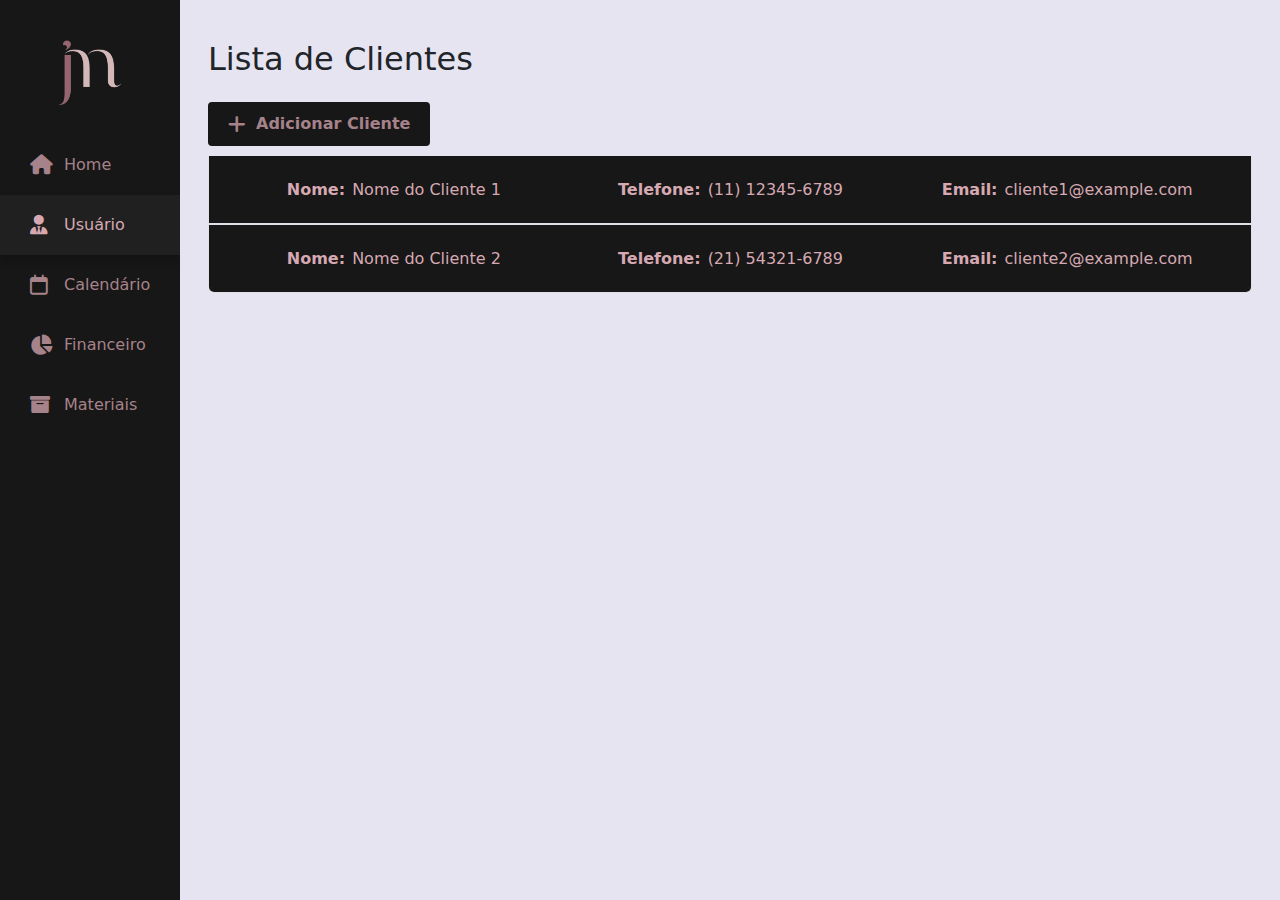
==== Usuário/u-pag-principal.html @ 47e7c0ed "Primeiro commit" ====
<!DOCTYPE html>
<html lang="en">
  <head>
    <meta charset="UTF-8" />
    <meta name="viewport" content="width=device-width, initial-scale=1.0" />
    <title>central do usuário</title>

    <!-- Bootstrap CSS -->
    <link
      href="https://cdnjs.cloudflare.com/ajax/libs/bootstrap/5.1.3/css/bootstrap.min.css"
      rel="stylesheet"
    />

    <!-- Font Awesome -->
    <link
      href="https://cdnjs.cloudflare.com/ajax/libs/font-awesome/6.0.0-beta3/css/all.min.css"
      rel="stylesheet"
    />

    <!-- Custom CSS -->
    <link rel="stylesheet" href="u-pag-principal.css" />
  </head>
  <body>
    <div class="d-flex">
      <!-- Sidebar -->
      <nav id="sidebar" class="bg-light">
        <div class="logo-container">
          <a href="/index.html">
            <img src="/IMGs/logotipo-jm.PNG" alt="Logo" class="logo" /></a>
        </div>

        <ul class="nav flex-column">
          <!-- Menu Item: Início -->
          <li class="nav-item">
            <a href="/index.html" class="nav-link py-3">
              <i class="fas fa-home"></i>
              <span class="nav-text">Home</span>
            </a>
          </li>

          <!-- Menu Item: Clientes -->
          <li class="nav-item">
            <a href="#" class="nav-link active py-3">
              <i class="fa-solid fa-user-tie"></i>
              <span class="nav-text">Usuário</span>
            </a>
          </li>

           <!-- Menu Item: Calendário -->
           <li class="nav-item">
            <a href="/Calendario/c-pag-principal.html" class="nav-link py-3">
              <i class="fa-regular fa-calendar"></i>
              <span class="nav-text">Calendário</span>
            </a>
          </li>

          <!-- Menu Item: Financeiro -->
          <li class="nav-item">
            <a href="/Financeiro/f-pag-principal.html" class="nav-link py-3">
              <i class="fa-solid fa-chart-pie"></i>
              <span class="nav-text">Financeiro</span>
            </a>
          </li>

          <!-- Menu Item: Relatórios -->
          <li class="nav-item">
            <a href="/Materiais/m-pag-principal.html" class="nav-link py-3">
              <i class="fa-solid fa-box-archive"></i>
              <span class="nav-text">Materiais</span>
            </a>
          </li>
        </ul>
      </nav>

      <!-- Main Content -->
      <div class="flex-grow-1 p-3">
        <div class="container my-4">
          <h2 class="mb-4">Lista de Clientes</h2>
                   
          <div class="accordion" id="accordionClientes">

            <!-- Botão para abrir o Modal cadastro -->
<button id="addClienteBtn" class="btn btn-primary  custom-btn" data-bs-toggle="modal" data-bs-target="#clienteModal">
  <i class="fas fa-plus"></i> Adicionar Cliente
</button> 
<!--------- Cadastro de Cliente --------->
<div class="modal fade" id="clienteModal" tabindex="-1" aria-labelledby="clienteModalLabel" aria-hidden="true">
  <div class="modal-dialog modal-lg">
    <div class="modal-content">
      <div class="modal-header">
        <h5 class="modal-title" id="clienteModalLabel">Cadastro de Cliente</h5>
        <button type="button" class="btn-close" style="color: rgb(166, 130, 138);" data-bs-dismiss="modal" aria-label="Close"></button>
      </div>
      <div class="modal-body">
        <form id="formCadastroCliente">
          <div class="row">
            <!-- Coluna 1 -->
            <div class="col-md-6">
              <div class="mb-3">
                <label for="nomeCliente" class="form-label">Nome *</label>
                <input type="text" class="form-control" id="nomeCliente" required>
              </div>
              <div class="mb-3">
                <label for="cpfCliente" class="form-label">CPF *</label>
                <input type="text" class="form-control" id="cpfCliente" required>
              </div>
              <div class="mb-3">
                <label for="emailCliente" class="form-label">Email *</label>
                <input type="email" class="form-control" id="emailCliente" required>
              </div>
              <div class="mb-3">
                <label for="dataNascimento" class="form-label">Data de Nascimento *</label>
                <input type="date" class="form-control" id="dataNascimento" required>
              </div>

              <!-- Adicionando o campo para upload da imagem -->
              <div class="mb-3">
                <label for="imagemCliente" class="form-label">Imagem do Cliente</label>
                <input type="file" class="form-control" id="imagemCliente" accept="image/*">
              </div>
              <!-- Preview da imagem -->
              <div id="imagemPreview" style="display: none;">
                <label class="form-label">Preview da Imagem</label>
                <img id="imagemPreviewImg" src="" alt="Imagem do Cliente" style="max-width: 100%; max-height: 200px;">
              </div>
            </div>
            <!-- Coluna 2 -->
            <div class="col-md-6">
              <div class="mb-3">
                <label for="parentescoCliente" class="form-label">Nome de Parentesco</label>
                <input type="text" class="form-control" id="parentescoCliente">
              </div>
              <div class="mb-3">
                <label for="numeroParentesco" class="form-label">Número de Parentesco</label>
                <input type="text" class="form-control" id="numeroParentesco">
              </div>
              <div class="mb-3">
                <label for="remedioContinuo" class="form-label">Remédio Contínuo</label>
                <input type="checkbox" class="form-check-input" id="remedioContinuoCheckbox">
              </div>
              <div class="mb-3" id="remedioContinuoDetails" style="display: none;">
                <label for="nomeRemedio" class="form-label">Nome do Remédio</label>
                <input type="text" class="form-control" id="nomeRemedio">
              </div>
              <div class="mb-3" id="remedioContinuoDetails" style="display: none;">
                <label for="descricaoRemedio" class="form-label">Descrição do Remédio</label>
                <textarea class="form-control" id="descricaoRemedio"></textarea>
              </div>

              <div class="mb-3">
                <label for="problemasSaudeCheckbox" class="form-label">Problemas de Saúde</label>
                <input type="checkbox" class="form-check-input" id="problemasSaudeCheckbox">
              </div>
              <div class="mb-3" id="problemasSaudeDetails" style="display: none;">
                <label for="problemasSaude" class="form-label">Descrição de Problemas de Saúde</label>
                <input type="text" class="form-control" id="problemasSaude">
              </div>

              <div class="mb-3">
                <label for="alergiaDoencaCheckbox" class="form-label">Alergia ou Doença</label>
                <input type="checkbox" class="form-check-input" id="alergiaDoencaCheckbox">
              </div>
              <div class="mb-3" id="alergiaDoencaDetails" style="display: none;">
                <label for="alergiaDoenca" class="form-label">Descrição de Alergia ou Doença</label>
                <input type="text" class="form-control" id="alergiaDoenca">
              </div>
            </div>
          </div>
        </form>
      </div>
      <div class="modal-footer">
        <button type="button" class="btn btn-secondary" data-bs-dismiss="modal" id="cancelarClienteBtn" >Cancelar</button>
        <button type="button" class="btn btn-primary" id="salvarClienteBtn">Salvar</button>
      </div>
    </div>
  </div>
</div>
            <!-- Cliente 1 -->
         
     <div class="accordion-item">
       <h2 class="accordion-header" id="headingOne">
         <button
           class="accordion-button"
           type="button"
           data-bs-toggle="collapse"
           data-bs-target="#collapseOne"
           aria-expanded="true"
           aria-controls="collapseOne"
         >
           <div class="d-flex justify-content-between align-items-center w-100">
             <div class="client-info"><strong>Nome:</strong> Nome do Cliente 1</div>
             <div class="client-info"><strong>Telefone:</strong> (11) 12345-6789</div>
             <div class="client-info"><strong>Email:</strong> cliente1@example.com</div>
           </div>
         </button>
       </h2>
       <div
         id="collapseOne"
         class="accordion-collapse collapse"
         aria-labelledby="headingOne"
         data-bs-parent="#accordionClientes"
       >
         <div class="accordion-body">
           <div class="row">
            
             <div class="col-md-4">
               <p><strong>Idade:</strong> 30 anos</p>
               <p><strong>CPF:</strong> 123.456.789-00</p>
               <p><strong>Nome de Parentesco:</strong> João Silva</p>
             </div>
             <div class="col-md-4">
               <p><strong>Número de Parentesco:</strong> (11) 98765-4321</p>
               <p><strong>Endereço:</strong> Rua Exemplo, 123 - Cidade, Estado</p>
               <p><strong>Remédio Contínuo:</strong> Sim - <em>Descrição do remédio...</em></p>
             </div>
             <div class="col-md-4">
               <p><strong>Problemas de Saúde:</strong> Não</p>
               <p><strong>Alergia ou Doença:</strong> Não</p>
             </div>
           </div>
         </div>
       </div>
     </div>
     
     <!-- Cliente 2 -->
     <div class="accordion-item">
       <h2 class="accordion-header" id="headingTwo">
         <button
           class="accordion-button collapsed"
           type="button"
           data-bs-toggle="collapse"
           data-bs-target="#collapseTwo"
           aria-expanded="false"
           aria-controls="collapseTwo"
         >
           <div class="d-flex justify-content-between align-items-center w-100">
             <div class="client-info"><strong>Nome:</strong> Nome do Cliente 2</div>
             <div class="client-info"><strong>Telefone:</strong> (21) 54321-6789</div>
             <div class="client-info"><strong>Email:</strong> cliente2@example.com</div>
           </div>
         </button>
       </h2>
  <div
    id="collapseTwo"
    class="accordion-collapse collapse"
    aria-labelledby="headingTwo"
    data-bs-parent="#accordionClientes"
  >
    <div class="accordion-body">
      <div class="row">
        
        <div class="col-md-4">
          <p><strong>Idade:</strong> 28 anos</p>
          <p><strong>CPF:</strong> 987.654.321-00</p>
          <p><strong>Nome de Parentesco:</strong> Maria Oliveira</p>
        </div>
        <div class="col-md-4">
          <p><strong>Número de Parentesco:</strong> (21) 87654-3210</p>
          <p><strong>Endereço:</strong> Avenida Exemplo, 456 - Cidade, Estado</p>
          <p><strong>Remédio Contínuo:</strong> Não</p>
        </div>
        <div class="col-md-4">
          <p><strong>Problemas de Saúde:</strong> Sim - <em>Descrição do problema...</em></p>
          <p><strong>Alergia ou Doença:</strong> Sim - <em>Descrição da alergia...</em></p>
        </div>
      </div>
    </div>
  </div>
</div>
    <!-- Bootstrap JS -->
    <script src="https://cdnjs.cloudflare.com/ajax/libs/bootstrap/5.1.3/js/bootstrap.bundle.min.js"></script>
    <script>
      // Obtém os checkboxes e os campos de detalhes
      const remedioContinuoCheckbox = document.getElementById('remedioContinuoCheckbox');
      const remedioContinuoDetails = document.getElementById('remedioContinuoDetails');
      const problemasSaudeCheckbox = document.getElementById('problemasSaudeCheckbox');
      const problemasSaudeDetails = document.getElementById('problemasSaudeDetails');
      const alergiaDoencaCheckbox = document.getElementById('alergiaDoencaCheckbox');
      const alergiaDoencaDetails = document.getElementById('alergiaDoencaDetails');
    
      // Mostrar ou esconder campos baseados nos checkboxes
      remedioContinuoCheckbox.addEventListener('change', function () {
        remedioContinuoDetails.style.display = this.checked ? 'block' : 'none';
      });
    
      problemasSaudeCheckbox.addEventListener('change', function () {
        problemasSaudeDetails.style.display = this.checked ? 'block' : 'none';
      });
    
      alergiaDoencaCheckbox.addEventListener('change', function () {
        alergiaDoencaDetails.style.display = this.checked ? 'block' : 'none';
      });
    
      // Exibição do preview da imagem selecionada
      const imagemClienteInput = document.getElementById('imagemCliente');
      const imagemPreview = document.getElementById('imagemPreview');
      const imagemPreviewImg = document.getElementById('imagemPreviewImg');
    
      imagemClienteInput.addEventListener('change', function () {
        const file = imagemClienteInput.files[0];
        if (file) {
          const reader = new FileReader();
          reader.onload = function (e) {
            imagemPreviewImg.src = e.target.result;
            imagemPreview.style.display = 'block';
          };
          reader.readAsDataURL(file);
        }
      });
    
      // Função para adicionar um novo cliente ao accordion
      document.getElementById('salvarClienteBtn').addEventListener('click', function () {
  // Obtenha os dados do formulário
  const nome = document.getElementById('nomeCliente').value;
  const cpf = document.getElementById('cpfCliente').value;
  const email = document.getElementById('emailCliente').value;
  const dataNascimento = document.getElementById('dataNascimento').value;
  const parentesco = document.getElementById('parentescoCliente').value;
  const numeroParentesco = document.getElementById('numeroParentesco').value;
  const remedioContinuo = remedioContinuoCheckbox.checked;
  const remedioNome = remedioContinuo ? document.getElementById('nomeRemedio').value : '';
  const remedioDescricao = remedioContinuo ? document.getElementById('descricaoRemedio').value : '';
  const problemasSaude = problemasSaudeCheckbox.checked;
  const problemasSaudeDescricao = problemasSaude ? document.getElementById('problemasSaude').value : '';
  const alergiaDoenca = alergiaDoencaCheckbox.checked;
  const alergiaDoencaDescricao = alergiaDoenca ? document.getElementById('alergiaDoenca').value : '';

  // Crie um novo ID único para o accordion
  const id = new Date().getTime();
  const headingId = 'heading' + id;
  const collapseId = 'collapse' + id;

  // Crie o novo HTML do item do accordion
const newAccordionItem = `
  <div class="accordion-item">
    <h2 class="accordion-header" id="${headingId}">
      <button
        class="accordion-button collapsed"
        type="button"
        data-bs-toggle="collapse"
        data-bs-target="#${collapseId}"
        aria-expanded="false"
        aria-controls="${collapseId}"
      >
        <div class="d-flex justify-content-between align-items-center w-100">
          <div class="client-info"><strong>Nome:</strong> ${nome}</div>
          <div class="client-info"><strong>Email:</strong> ${email}</div>
          <div class="client-info"><strong>CPF:</strong> ${cpf}</div>
        </div>
      </button>
    </h2>
    <div
      id="${collapseId}"
      class="accordion-collapse collapse"
      aria-labelledby="${headingId}"
      data-bs-parent="#accordionClientes"
    >
      <div class="accordion-body">
        <div class="row">
          <div class="col-md-4">
            <img src="${imagemPreviewImg.src}" alt="Imagem do Cliente" class="img-fluid" />
          </div>
          <div class="col-md-4">
            <p><strong>Data de Nascimento:</strong> ${dataNascimento}</p>
            <p><strong>Nome de Parentesco:</strong> ${parentesco}</p>
            <p><strong>Número de Parentesco:</strong> ${numeroParentesco}</p>
          </div>
          <div class="col-md-4">
            <p><strong>Remédio Contínuo:</strong> ${remedioContinuo ? 'Sim - ' + remedioNome + ' (' + remedioDescricao + ')' : 'Não'}</p>
            <p><strong>Problemas de Saúde:</strong> ${problemasSaude ? 'Sim - ' + problemasSaudeDescricao : 'Não'}</p>
            <p><strong>Alergia ou Doença:</strong> ${alergiaDoenca ? 'Sim - ' + alergiaDoencaDescricao : 'Não'}</p>
          </div>
        </div>
        <div class="d-flex justify-content-end mt-3">
          <i class="fa fa-pen me-3 btn-edit" title="Editar"></i>
          <i class="fa fa-trash text-danger btn-delete" title="Excluir"></i>
        </div>
      </div>
    </div>
  </div>
`;


  // Adicione o novo item ao final do accordion
  document.getElementById('accordionClientes').insertAdjacentHTML('beforeend', newAccordionItem);

  // Feche o modal
  const modal = bootstrap.Modal.getInstance(document.getElementById('clienteModal'));
  modal.hide();

  // Limpar o formulário após salvar
  document.getElementById('formCadastroCliente').reset();
  imagemPreview.style.display = 'none';
});

    </script>

  </body>
</html>
---- Usuário/u-pag-principal.css ----
/*---------- Conteúdo Principal ----------*/
.flex-grow-1 {
  margin-left: 180px; /* Alinhado com a largura do sidebar */
  overflow-y: auto;
  height: 100vh;
  padding: 20px;
  background-color: rgb(230, 228, 241);
}

/*---------- Configurações da página ----------*/
html,
body {
  height: 100%; /* Define a altura para cobrir toda a tela */
  margin: 0; /* Remove qualquer margem padrão do navegador */
  overflow: hidden; /* Impede que a página possa ser rolada */
  background-color: rgb(230, 228, 241); /* Define a cor de fundo */
}

/* Para notebooks e desktops com largura mínima de 1280px */
@media (min-width: 1280px) {
  body {
    font-size: 16px; /* Define o tamanho da fonte para telas maiores que 1280px */
  }
}

/* Para telas grandes (como 1920x1080) */
@media (min-width: 1920px) {
  body {
    font-size: 18px; /* Aumenta o tamanho da fonte em telas maiores que 1920px */
  }
}

/*---------- Menu lateral (Sidebar) ----------*/

/* Container da logotipo */
#sidebar .logo-container {
  padding-top: 40px; /* Adiciona espaço acima da logotipo */
  padding-left: 10px; /* Espaço interno à esquerda */
  padding-right: 10px; /* Espaço interno à direita */
  text-align: center; /* Centraliza o conteúdo horizontalmente */
  margin-bottom: 30px; /* Espaço abaixo da logotipo */
}

/* Logotipo */
#sidebar .logo {
  width: 65px; /* Define o tamanho padrão */
  height: auto;
  transition: transform 0.5s ease; /* Adiciona uma transição suave ao passar o mouse */
}
/* Efeito de zoom ao passar o mouse */
.logo:hover {
  transform: scale(1.05); /* Aumenta o tamanho da imagem em 10% */
}

/* Barra lateral */
#sidebar {
  width: 180px; /* Define a largura fixa da barra lateral */
  position: fixed; /* Mantém a barra lateral fixa na tela */
  height: 100vh; /* Altura que cobre toda a janela de visualização */
  background-color: rgb(23, 23, 23) !important; /* Cor de fundo da barra */
  overflow: hidden; /* Oculta conteúdo que ultrapasse os limites da barra */
  white-space: nowrap; /* Evita quebra de linha no conteúdo */
  transition: none; /* Remove animações de transição */
}

/* Cada item de navegação */
#sidebar .nav-item {
  display: flex; /* Usa layout flexível */
  align-items: center; /* Centraliza o conteúdo verticalmente */
  height: 60px; /* Define uma altura uniforme para os itens */
}

/* Links de navegação */
#sidebar .nav-link {
  display: flex; /* Usa layout flexível */
  align-items: center; /* Centraliza o texto e os ícones verticalmente */
  width: 100%; /* Preenche toda a largura do container */
  height: 60px; /* Altura fixa para consistência */
  text-decoration: none; /* Remove o sublinhado dos links */
  color: rgb(166, 130, 138); /* Define a cor padrão do texto */
  padding-left: 20px; /* Espaço interno à esquerda */
  box-sizing: border-box; /* Inclui padding e bordas no tamanho total do elemento */
}

/* Ícones nos links */
#sidebar i {
  font-size: 1.25rem; /* Tamanho do ícone */
  color: rgb(166, 130, 138); /* Cor do ícone */
  margin-right: 10px; /* Espaço entre o ícone e o texto */
  min-width: 24px; /* Largura mínima para alinhamento uniforme */
  text-align: left; /* Alinha o ícone à esquerda */
  margin-left: 10px; /* Espaço à esquerda do ícone */
}

/*---------- Estilo para Item Ativo ----------*/

/* Estilo do link ativo */
#sidebar .nav-link.active {
  background-color: rgb(32, 32, 32); /* Define a cor de fundo do item ativo */
  color: rgb(214, 169, 178); /* Define a cor do texto no item ativo */
  box-shadow: 0px 6px 8px rgba(13, 11, 11, 0.3); /* Adiciona sombra ao item ativo */
  transition: box-shadow 0.2s ease-in-out; /* Animação suave ao alternar entre ativo/inativo */
}

/* Ícone no estado ativo */
#sidebar .nav-link.active i {
  color: rgb(214, 169, 178); /* Altera a cor do ícone no estado ativo */
}

/* Texto no estado ativo */
#sidebar .nav-link.active .nav-text {
  color: rgb(214, 169, 178); /* Altera a cor do texto no estado ativo */
}
/* Estilo para Hover nos Links de Navegação */
#sidebar .nav-link:hover {
  color: rgb(214, 169, 178); /* Cor do texto ao passar o mouse */
  transition: all 0.2s ease-in-out; /* Animação suave no hover */
}

/* Alterar cor do ícone no hover */
#sidebar .nav-link:hover i {
  color: rgb(214, 169, 178); /* Cor do ícone ao passar o mouse */
}


/*---------- Lista de Clientes ----------*/
.accordion-button {
  display: flex;
  justify-content: space-between; /* Distribui os itens do lado esquerdo para o direito */
  align-items: center; /* Alinha os itens verticalmente */
  width: 100%; /* Garante que ocupe toda a largura */
  padding: 1rem;
  background-color: rgb(23, 23, 23);
  border: none; /* Remover borda padrão, se necessário */
  color: rgb(214, 169, 178);
}

/* Remover a cor de fundo escura ao expandir o acordeão */
.accordion-button:not(.collapsed) {
  background-color: rgb(23, 23, 23); /* Cor de fundo quando expandido */
}

/* Remover a setinha do acordeão */
.accordion-button::after {
  display: none;
}

.accordion-body {
  padding: 1rem;
  max-height: 300px;
  overflow-y: auto;
  background-color: rgb(32, 32, 32);
  color: rgb(214, 169, 178);
}
.accordion-body img {
  width: 100%; /* Ajusta a largura da imagem para ocupar todo o container */
  max-width: 115px; /* Define um limite máximo de largura */
  height: 115px; /* Define uma altura fixa */
  object-fit: cover; /* Corta a imagem se necessário para preencher o espaço sem distorção */
  border-radius: 50%; /* Borda arredondada para a imagem */
  margin-left: 30px;
}

.client-info {
  padding: 0.5rem 0;
  white-space: nowrap;
  text-align: left;
  flex-grow: 1;
}

.accordion-button .client-info {
  display: flex;
  justify-content: center; /* Centraliza os textos dentro da área do botão */
  width: 100%; /* Garante que ocupe a largura do botão */
  margin-left: 1px; /* Ajuste esse valor conforme necessário */
  gap: 7px; /* distanci entre resposta e dois pontos */
}
/* Remove o sublinhado azul e a borda ao focar ou clicar no botão do acordeão */
.accordion-button:focus {
  outline: none;
  box-shadow: none;
}

/* Remove a cor azul de links no acordeão */
.accordion-button:active,
.accordion-button:focus {
  text-decoration: none;
  color: rgb(214, 169, 178); /* Mantém a cor do texto normal */
}

/* Remove a cor azul das letras quando o acordeão está expandido */
.accordion-button:not(.collapsed) {
  color: rgb(214, 169, 178); /* Mantém a cor original do texto */
}

/*---------- BOTÃO DE ACICIONAR CLIENTE ------------*/
.custom-btn {
  background-color: rgb(23, 23, 23); /* Cor de fundo personalizada */
  color: rgb(166, 130, 138); /* Cor do texto personalizada */
  border: none; /* Remover a borda padrão */
  padding: 10px 20px; /* Espaçamento interno */
  border-radius: 4px; /* Bordas arredondadas */
  font-size: 16px; /* Tamanho da fonte */
  font-weight: bold; /* Negrito */
  display: flex;
  align-items: center;
  gap: 10px; /* Espaço entre o ícone e o texto */
  transition: transform 0.1s ease, box-shadow 0.2s ease, background-color 0.0s ease;
  cursor: pointer; /* Cursor pointer ao passar o mouse */
  margin-bottom: 10px;
}

/* Efeito de hover */
.custom-btn:hover {
  background-color: rgb(32, 32, 32); /* Cor de fundo ao passar o mouse */
  color: rgb(214, 169, 178); /* Cor do texto ao passar o mouse */
  box-shadow: 0 4px 8px rgba(0, 0, 0, 0.2); /* Sombra suave */
 
}

/* Efeito de foco (quando o botão é focado, como no teclado) */
.custom-btn:focus {
  outline: none; /* Remove o outline padrão */
  box-shadow: 0 0 10px rgba(214, 169, 178, 0.5); /* Sombra de foco */
  background-color: rgb(37, 37, 37); /* Cor de fundo ao focar */
  color: rgb(214, 169, 178); /* Cor do texto ao focar */
}

/* Ícone do botão */
.custom-btn i {
  font-size: 20px; /* Tamanho do ícone */
  transition: transform 0.3s ease; /* Animação de transformação do ícone */
}

/* Efeito de hover no ícone */
.custom-btn:hover i {
  transform: rotate(90deg); /* Gira o ícone ao passar o mouse */
}

/*--------------------------- FIM ----------------------------*/

/*--------------Cadastro de Cliente - Estilo Ajustado--------------*/

/* Botão de Cancelar */
#cancelarClienteBtn {
  background-color: rgb(53, 34, 34); /* Cor de fundo escura */
  color: rgb(214, 169, 178); /* Texto rosa claro */
  border: none; /* Remove borda padrão */
  border-radius: 4px; /* Borda arredondada */
  transition: background-color 0.3s ease, transform 0.3s ease;
}

#cancelarClienteBtn:hover {
  background-color: rgb(128, 2, 2); /* Cinza escuro */
}

/* Botão de Salvar */
#salvarClienteBtn {
  background-color: rgb(73, 54, 58); /* Cor de fundo escura */
  color: rgb(214, 169, 178); /* Texto rosa claro */
  border: none; /* Remove borda padrão */
  border-radius: 4px; /* Borda arredondada */
  transition: background-color 0.3s ease, transform 0.2s ease;
}

#salvarClienteBtn:hover {
  background-color: rgb(166, 130, 138); /* Rosa mais forte */
}

/* Tornar o modal estático e remover rolagem */
.modal-lg {
  max-width: 70%; /* Ajusta a largura */
}

.modal-content {
  height: 90vh; /* Define a altura do modal como 90% da tela */
  background-color: rgb(23, 23, 23); /* Cor de fundo do modal */
  color: rgb(214, 169, 178); /* Texto branco */
  border-radius: 8px; /* Borda arredondada */
  overflow: hidden; /* Remove rolagem externa */
  display: flex;
  flex-direction: column;
  box-shadow: 0 8px 16px rgba(0, 0, 0, 0.5); /* Adiciona sombra ao modal */
}

/* Cabeçalho do modal */
.modal-header {
  background-color: rgb(23, 23, 23); /* Fundo escuro */
  border-bottom: 1px solid rgb(32, 32, 32); /* Linha de divisão */
  padding: 20px;
}

.modal-header .modal-title {
  color: rgb(214, 169, 178); /* Rosa claro */
  font-size: 20px;
  font-weight: bold;
}

.modal-header .btn-close {
  color: rgb(214, 169, 178); /* Ícone de fechar branco */
}

/* Corpo do modal com margem inferior para os botões */
.modal-body {
  flex-grow: 1;
  overflow-y: auto; /* Habilita rolagem interna */
  padding: 20px;
  background-color: rgb(23, 23, 23); /* Fundo do corpo */
}

/* Campos do formulário */
.modal-body .form-label {
  color: rgb(214, 169, 178); /* Rosa claro para labels */
  font-weight: bold;
}

.modal-body .form-control {
  background-color: rgb(32, 32, 32); /* Fundo dos inputs */
  color: rgb(214, 169, 178); /* Texto branco */
  border: 1px solid rgb(23, 23, 23); /* Bordas cinza escuro */
  border-radius: 4px; /* Borda arredondada */
}

.modal-body .form-control:focus {
  border-color: rgb(214, 169, 178); /* Rosa claro no foco */
  box-shadow: 0 0 1px rgb(166, 130, 138);
}

/* Rodapé fixo na parte inferior */
.modal-footer {
  flex-shrink: 0;
  padding: 20px;
  border-top: 1px solid rgb(32, 32, 32); /* Linha de divisão */
  background-color: rgb(23, 23, 23); /* Fundo escuro */
}
/* Estiliza a barra de rolagem no modal */
.modal-body::-webkit-scrollbar {
  width: 10px; /* Largura da barra */
}

.modal-body::-webkit-scrollbar-thumb {
  background-color: rgb(214, 169, 178); /* Cor do "polegar" (parte rolável) */
  border-radius: 5px; /* Borda arredondada */
}

.modal-body::-webkit-scrollbar-thumb:hover {
  background-color: rgb(166, 130, 138); /* Cor no hover */
}

.modal-body::-webkit-scrollbar-track {
  background-color: rgb(32, 32, 32); /* Cor do "trilho" (fundo da scrollbar) */
  border-radius: 5px; /* Borda arredondada */
}

/* Estilizar a cor do botão de fechar */
.btn-close {
  background-color: transparent; /* Remove o fundo padrão */
  filter: invert(30%) sepia(25%) saturate(150%) hue-rotate(350deg) brightness(120%) contrast(100%);
  /* Ajusta o filtro para um tom de rosa claro */
}

/* Alterar a cor ao passar o mouse */
.btn-close:hover {
  filter: invert(30%) sepia(25%) saturate(150%) hue-rotate(350deg) brightness(110%) contrast(100%);
  /* Torna a cor mais escura no hover */
  transition: filter 0.3s ease; /* Transição suave */
}

/*--- ICONES DE EDIÇÂO E EXCLUSÂO ---*/
/* Estilo para o botão de edição */
.btn-edit {
  color: rgb(214, 169, 178); /* Azul padrão */
  font-size: 1.2rem; /* Tamanho maior */
  transition: transform 0.3s ease, color 0.3s ease;
  cursor: pointer;
}

.btn-edit:hover {
  color: rgb(155, 121, 129); /* Azul mais escuro ao passar o mouse */
}

/* Estilo para o botão de exclusão */
.btn-delete {
  color: rgb(214, 169, 178) !important; /* Vermelho padrão */
  font-size: 1.2rem;
  transition: transform 0.3s ease, color 0.3s ease;
  cursor: pointer;
}

.btn-delete:hover {
  color: #7a262f !important; /* Vermelho mais escuro ao passar o mouse */
}
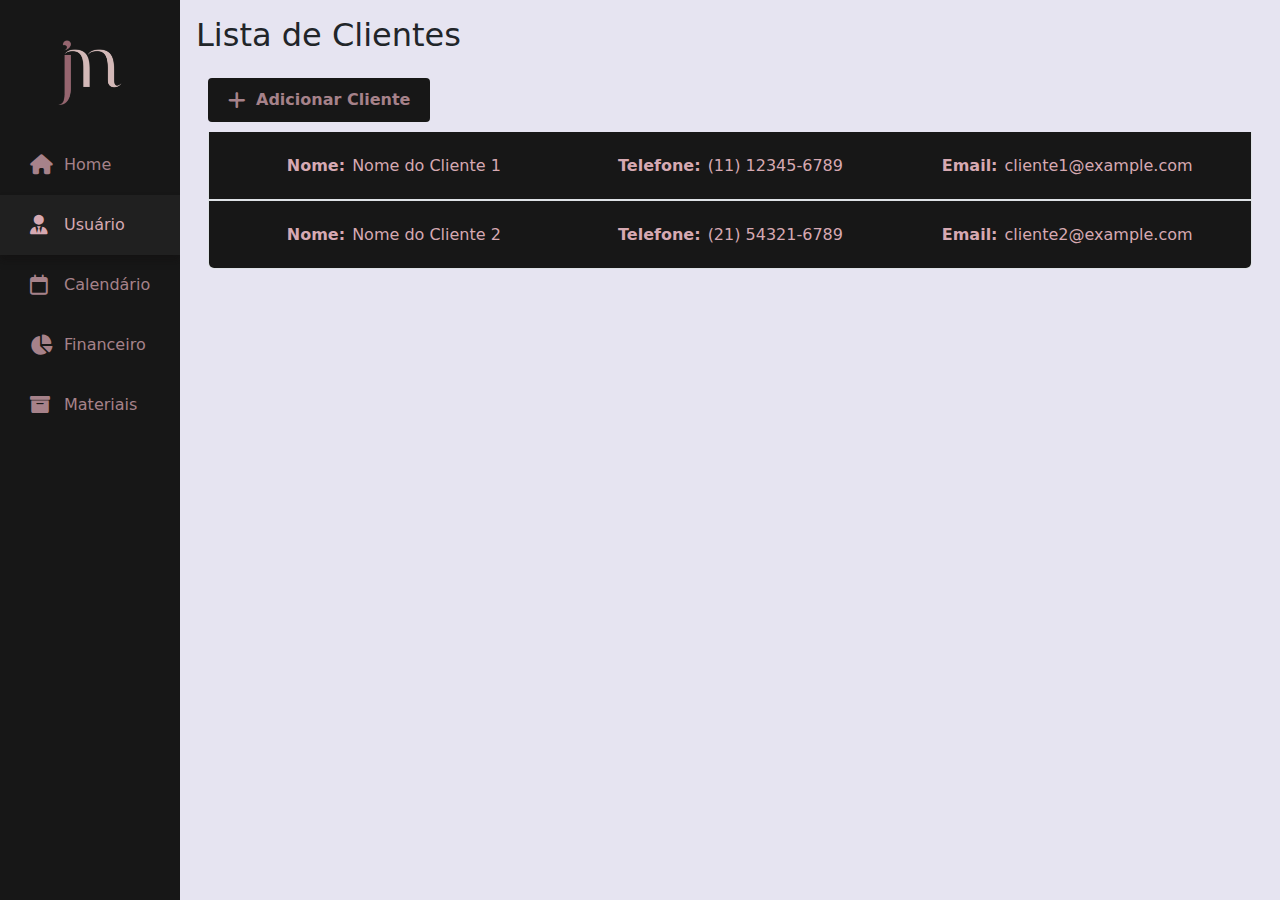
==== commit 81322656: "Criação de modal para novo Material" ====
--- a/Usuário/u-pag-principal.html
+++ b/Usuário/u-pag-principal.html
@@ -74,8 +74,8 @@
 
       <!-- Main Content -->
       <div class="flex-grow-1 p-3">
+        <h2 class="mb-4">Lista de Clientes</h2>
         <div class="container my-4">
-          <h2 class="mb-4">Lista de Clientes</h2>
                    
           <div class="accordion" id="accordionClientes">
 
